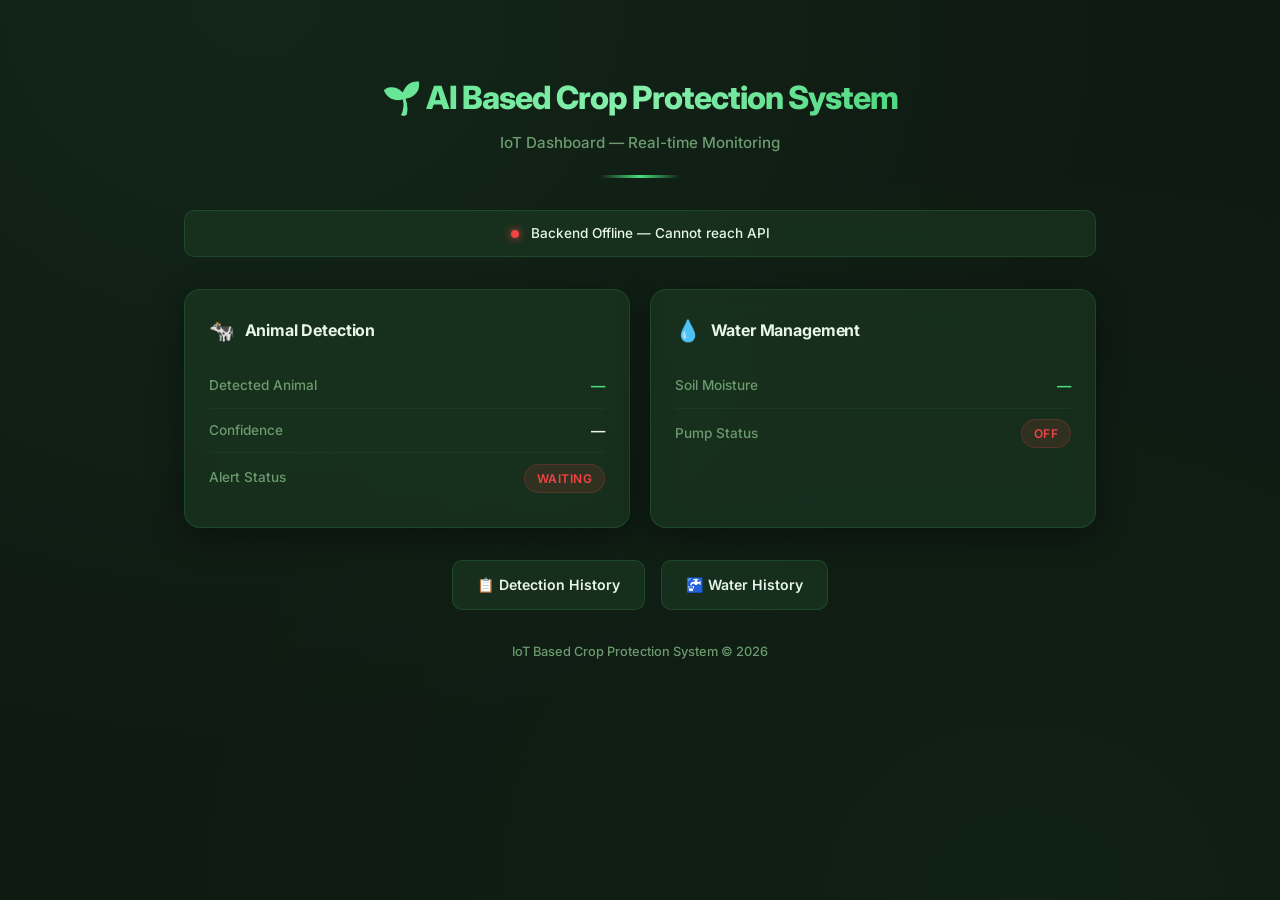
==== frontend/index.html @ e11afe42 "Add static frontend for Vercel and fix 404 by removing Python serverless rewrite" ====
<!DOCTYPE html>
<html lang="en">
<head>
    <meta charset="UTF-8">
    <meta name="viewport" content="width=device-width, initial-scale=1.0">
    <meta name="description" content="IoT Based Crop Protection System with AI — Real-time animal detection dashboard and water management.">
    <title>AI Crop Protection System — Dashboard</title>
    <link rel="stylesheet" href="css/style.css">
</head>
<body>

<div class="container">

    <!-- Header -->
    <header class="header">
        <h1>🌱 AI Based Crop Protection System</h1>
        <p>IoT Dashboard — Real-time Monitoring</p>
    </header>

    <!-- Status Bar -->
    <div class="status-bar">
        <span class="status-dot offline" id="status-dot"></span>
        <span id="status-text">Connecting to backend…</span>
    </div>

    <!-- Cards Grid -->
    <div class="cards-grid">

        <!-- Animal Detection Card -->
        <div class="card">
            <div class="card-header">
                <span class="card-icon">🐄</span>
                <span class="card-title">Animal Detection</span>
            </div>
            <div class="data-row">
                <span class="data-label">Detected Animal</span>
                <span class="data-value highlight" id="val-animal">—</span>
            </div>
            <div class="data-row">
                <span class="data-label">Confidence</span>
                <span class="data-value" id="val-confidence">—</span>
            </div>
            <div class="data-row">
                <span class="data-label">Alert Status</span>
                <span id="val-det-status"><span class="badge badge-off">Waiting</span></span>
            </div>
        </div>

        <!-- Water Management Card -->
        <div class="card">
            <div class="card-header">
                <span class="card-icon">💧</span>
                <span class="card-title">Water Management</span>
            </div>
            <div class="data-row">
                <span class="data-label">Soil Moisture</span>
                <span class="data-value highlight" id="val-soil">—</span>
            </div>
            <div class="data-row">
                <span class="data-label">Pump Status</span>
                <span id="val-pump"><span class="badge badge-off">OFF</span></span>
            </div>
        </div>

    </div>

    <!-- Navigation -->
    <div class="nav-buttons">
        <a href="history.html" class="btn">📋 Detection History</a>
        <a href="water_history.html" class="btn">🚰 Water History</a>
    </div>

    <!-- Footer -->
    <div class="footer">
        IoT Based Crop Protection System &copy; 2026
    </div>

</div>

<script src="js/config.js"></script>
<script src="js/script.js"></script>
<script>
    startAutoRefresh(loadDashboard, 10000);
</script>

</body>
</html>
---- frontend/css/style.css ----
/* ============================================================
   AI Crop Protection System — Frontend Styles
   ============================================================ */

@import url('https://fonts.googleapis.com/css2?family=Inter:wght@400;500;600;700;800&display=swap');

/* ---- CSS Custom Properties ---- */
:root {
    --bg-primary: #0f1a12;
    --bg-secondary: #162218;
    --bg-card: rgba(30, 60, 38, 0.55);
    --bg-card-hover: rgba(35, 75, 45, 0.65);
    --accent: #4ade80;
    --accent-dim: #22c55e;
    --accent-glow: rgba(74, 222, 128, 0.25);
    --text-primary: #e8f5e9;
    --text-secondary: #a5d6a7;
    --text-muted: #6b9b6e;
    --border: rgba(74, 222, 128, 0.15);
    --danger: #ef4444;
    --warning: #f59e0b;
    --info: #38bdf8;
    --radius: 16px;
    --radius-sm: 10px;
    --shadow: 0 8px 32px rgba(0, 0, 0, 0.4);
    --shadow-glow: 0 0 30px rgba(74, 222, 128, 0.08);
    --transition: 0.3s cubic-bezier(0.4, 0, 0.2, 1);
}

/* ---- Reset & Base ---- */
*, *::before, *::after {
    margin: 0;
    padding: 0;
    box-sizing: border-box;
}

html {
    scroll-behavior: smooth;
}

body {
    background: var(--bg-primary);
    background-image:
        radial-gradient(ellipse at 20% 0%, rgba(74, 222, 128, 0.06) 0%, transparent 60%),
        radial-gradient(ellipse at 80% 100%, rgba(34, 197, 94, 0.04) 0%, transparent 60%);
    color: var(--text-primary);
    font-family: 'Inter', -apple-system, BlinkMacSystemFont, sans-serif;
    line-height: 1.6;
    min-height: 100vh;
}

/* ---- Container ---- */
.container {
    max-width: 960px;
    margin: 0 auto;
    padding: 2rem 1.5rem;
}

/* ---- Header ---- */
.header {
    text-align: center;
    padding: 2.5rem 0 2rem;
    position: relative;
}

.header::after {
    content: '';
    display: block;
    width: 80px;
    height: 3px;
    background: linear-gradient(90deg, transparent, var(--accent), transparent);
    margin: 1.2rem auto 0;
    border-radius: 2px;
}

.header h1 {
    font-size: 2rem;
    font-weight: 800;
    letter-spacing: -0.03em;
    background: linear-gradient(135deg, var(--accent) 0%, #86efac 50%, var(--accent-dim) 100%);
    -webkit-background-clip: text;
    -webkit-text-fill-color: transparent;
    background-clip: text;
}

.header p {
    color: var(--text-muted);
    font-size: 0.95rem;
    margin-top: 0.5rem;
    font-weight: 500;
}

/* ---- Status Bar ---- */
.status-bar {
    display: flex;
    align-items: center;
    justify-content: center;
    gap: 0.75rem;
    padding: 0.75rem 1.5rem;
    background: var(--bg-card);
    border: 1px solid var(--border);
    border-radius: var(--radius-sm);
    margin-bottom: 2rem;
    backdrop-filter: blur(12px);
    font-size: 0.85rem;
    font-weight: 500;
}

.status-dot {
    width: 8px;
    height: 8px;
    border-radius: 50%;
    background: var(--accent);
    box-shadow: 0 0 8px var(--accent);
    animation: pulse-dot 2s ease-in-out infinite;
}

.status-dot.offline {
    background: var(--danger);
    box-shadow: 0 0 8px var(--danger);
}

@keyframes pulse-dot {
    0%, 100% { opacity: 1; transform: scale(1); }
    50% { opacity: 0.5; transform: scale(0.85); }
}

/* ---- Cards Grid ---- */
.cards-grid {
    display: grid;
    grid-template-columns: 1fr 1fr;
    gap: 1.25rem;
    margin-bottom: 2rem;
}

/* ---- Card ---- */
.card {
    background: var(--bg-card);
    border: 1px solid var(--border);
    border-radius: var(--radius);
    padding: 1.5rem;
    backdrop-filter: blur(12px);
    box-shadow: var(--shadow);
    transition: var(--transition);
    position: relative;
    overflow: hidden;
}

.card::before {
    content: '';
    position: absolute;
    top: 0;
    left: 0;
    right: 0;
    height: 2px;
    background: linear-gradient(90deg, transparent, var(--accent), transparent);
    opacity: 0;
    transition: var(--transition);
}

.card:hover {
    background: var(--bg-card-hover);
    transform: translateY(-2px);
    box-shadow: var(--shadow), var(--shadow-glow);
}

.card:hover::before {
    opacity: 1;
}

.card-full {
    grid-column: 1 / -1;
}

.card-header {
    display: flex;
    align-items: center;
    gap: 0.6rem;
    margin-bottom: 1rem;
}

.card-icon {
    font-size: 1.3rem;
}

.card-title {
    font-size: 1rem;
    font-weight: 700;
    color: var(--text-primary);
    letter-spacing: -0.01em;
}

/* ---- Data Row ---- */
.data-row {
    display: flex;
    justify-content: space-between;
    align-items: center;
    padding: 0.65rem 0;
    border-bottom: 1px solid rgba(74, 222, 128, 0.06);
}

.data-row:last-child {
    border-bottom: none;
}

.data-label {
    color: var(--text-muted);
    font-size: 0.85rem;
    font-weight: 500;
}

.data-value {
    color: var(--text-primary);
    font-size: 0.9rem;
    font-weight: 600;
    font-variant-numeric: tabular-nums;
}

.data-value.highlight {
    color: var(--accent);
}

.data-value.danger {
    color: var(--danger);
}

.data-value.warning {
    color: var(--warning);
}

/* ---- Badge ---- */
.badge {
    display: inline-flex;
    align-items: center;
    gap: 0.35rem;
    padding: 0.25rem 0.75rem;
    border-radius: 20px;
    font-size: 0.75rem;
    font-weight: 600;
    text-transform: uppercase;
    letter-spacing: 0.04em;
}

.badge-active {
    background: rgba(74, 222, 128, 0.15);
    color: var(--accent);
    border: 1px solid rgba(74, 222, 128, 0.25);
}

.badge-off {
    background: rgba(239, 68, 68, 0.12);
    color: var(--danger);
    border: 1px solid rgba(239, 68, 68, 0.2);
}

.badge-on {
    background: rgba(56, 189, 248, 0.12);
    color: var(--info);
    border: 1px solid rgba(56, 189, 248, 0.2);
}

/* ---- Buttons ---- */
.nav-buttons {
    display: flex;
    gap: 1rem;
    margin-top: 2rem;
    justify-content: center;
    flex-wrap: wrap;
}

.btn {
    display: inline-flex;
    align-items: center;
    gap: 0.5rem;
    padding: 0.8rem 1.5rem;
    border: 1px solid var(--border);
    border-radius: var(--radius-sm);
    background: var(--bg-card);
    color: var(--text-primary);
    font-family: 'Inter', sans-serif;
    font-size: 0.88rem;
    font-weight: 600;
    cursor: pointer;
    text-decoration: none;
    transition: var(--transition);
    backdrop-filter: blur(8px);
}

.btn:hover {
    background: var(--accent);
    color: var(--bg-primary);
    border-color: var(--accent);
    box-shadow: 0 0 20px rgba(74, 222, 128, 0.2);
    transform: translateY(-1px);
}

.btn-primary {
    background: var(--accent);
    color: var(--bg-primary);
    border-color: var(--accent);
}

.btn-primary:hover {
    background: var(--accent-dim);
    border-color: var(--accent-dim);
    box-shadow: 0 0 24px rgba(34, 197, 94, 0.3);
}

/* ---- Table ---- */
.table-wrapper {
    overflow-x: auto;
    border-radius: var(--radius);
    border: 1px solid var(--border);
    background: var(--bg-card);
    backdrop-filter: blur(12px);
    box-shadow: var(--shadow);
}

table {
    width: 100%;
    border-collapse: collapse;
    font-size: 0.88rem;
}

thead {
    background: rgba(74, 222, 128, 0.08);
}

th {
    padding: 0.85rem 1rem;
    text-align: left;
    font-size: 0.75rem;
    font-weight: 700;
    color: var(--accent);
    text-transform: uppercase;
    letter-spacing: 0.06em;
    border-bottom: 1px solid var(--border);
}

td {
    padding: 0.8rem 1rem;
    color: var(--text-secondary);
    border-bottom: 1px solid rgba(74, 222, 128, 0.05);
    font-variant-numeric: tabular-nums;
}

tr:last-child td {
    border-bottom: none;
}

tr:hover td {
    background: rgba(74, 222, 128, 0.03);
    color: var(--text-primary);
}

/* ---- Empty State ---- */
.empty-state {
    text-align: center;
    padding: 3rem 1.5rem;
    color: var(--text-muted);
}

.empty-state .icon {
    font-size: 2.5rem;
    margin-bottom: 0.75rem;
    opacity: 0.5;
}

.empty-state p {
    font-size: 0.95rem;
    font-weight: 500;
}

/* ---- Loading Spinner ---- */
.loading {
    display: flex;
    align-items: center;
    justify-content: center;
    gap: 0.6rem;
    padding: 2rem;
    color: var(--text-muted);
    font-size: 0.9rem;
}

.spinner {
    width: 18px;
    height: 18px;
    border: 2px solid var(--border);
    border-top-color: var(--accent);
    border-radius: 50%;
    animation: spin 0.8s linear infinite;
}

@keyframes spin {
    to { transform: rotate(360deg); }
}

/* ---- Error State ---- */
.error-msg {
    text-align: center;
    padding: 1.25rem;
    background: rgba(239, 68, 68, 0.08);
    border: 1px solid rgba(239, 68, 68, 0.2);
    border-radius: var(--radius-sm);
    color: var(--danger);
    font-size: 0.88rem;
    font-weight: 500;
}

/* ---- Footer ---- */
.footer {
    text-align: center;
    padding: 2rem 0 1rem;
    color: var(--text-muted);
    font-size: 0.8rem;
    font-weight: 500;
}

/* ---- Responsive ---- */
@media (max-width: 640px) {
    .cards-grid {
        grid-template-columns: 1fr;
    }

    .header h1 {
        font-size: 1.5rem;
    }

    .container {
        padding: 1.25rem 1rem;
    }

    .nav-buttons {
        flex-direction: column;
        align-items: stretch;
    }

    .btn {
        justify-content: center;
    }
}
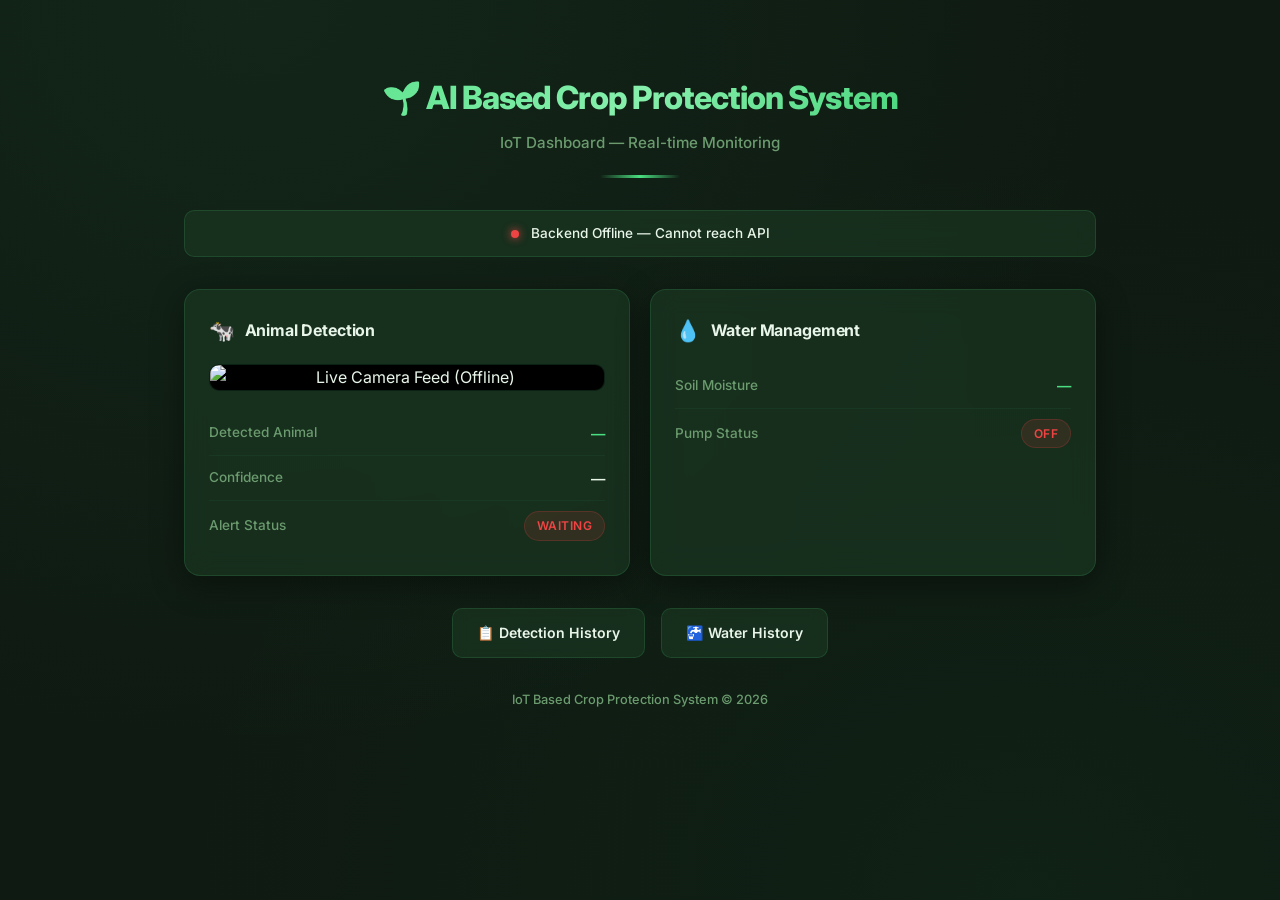
==== commit 2c202e7d: "Fix Render Python 3.11 runtime, PostgreSQL auto-table creation, and Vercel frontend config" ====
--- a/frontend/index.html
+++ b/frontend/index.html
@@ -32,6 +32,12 @@
                 <span class="card-icon">🐄</span>
                 <span class="card-title">Animal Detection</span>
             </div>
+
+            <!-- Video Stream Container -->
+            <div style="margin-bottom: 1.25rem; text-align: center; overflow: hidden; border-radius: var(--radius-sm); border: 1px solid var(--border); background: #000;">
+                <img id="camera-stream" src="" style="width: 100%; height: auto; max-height: 280px; display: block; object-fit: contain;" alt="Live Camera Feed (Offline)">
+            </div>
+
             <div class="data-row">
                 <span class="data-label">Detected Animal</span>
                 <span class="data-value highlight" id="val-animal">—</span>
@@ -52,6 +58,7 @@
                 <span class="card-icon">💧</span>
                 <span class="card-title">Water Management</span>
             </div>
+
             <div class="data-row">
                 <span class="data-label">Soil Moisture</span>
                 <span class="data-value highlight" id="val-soil">—</span>
